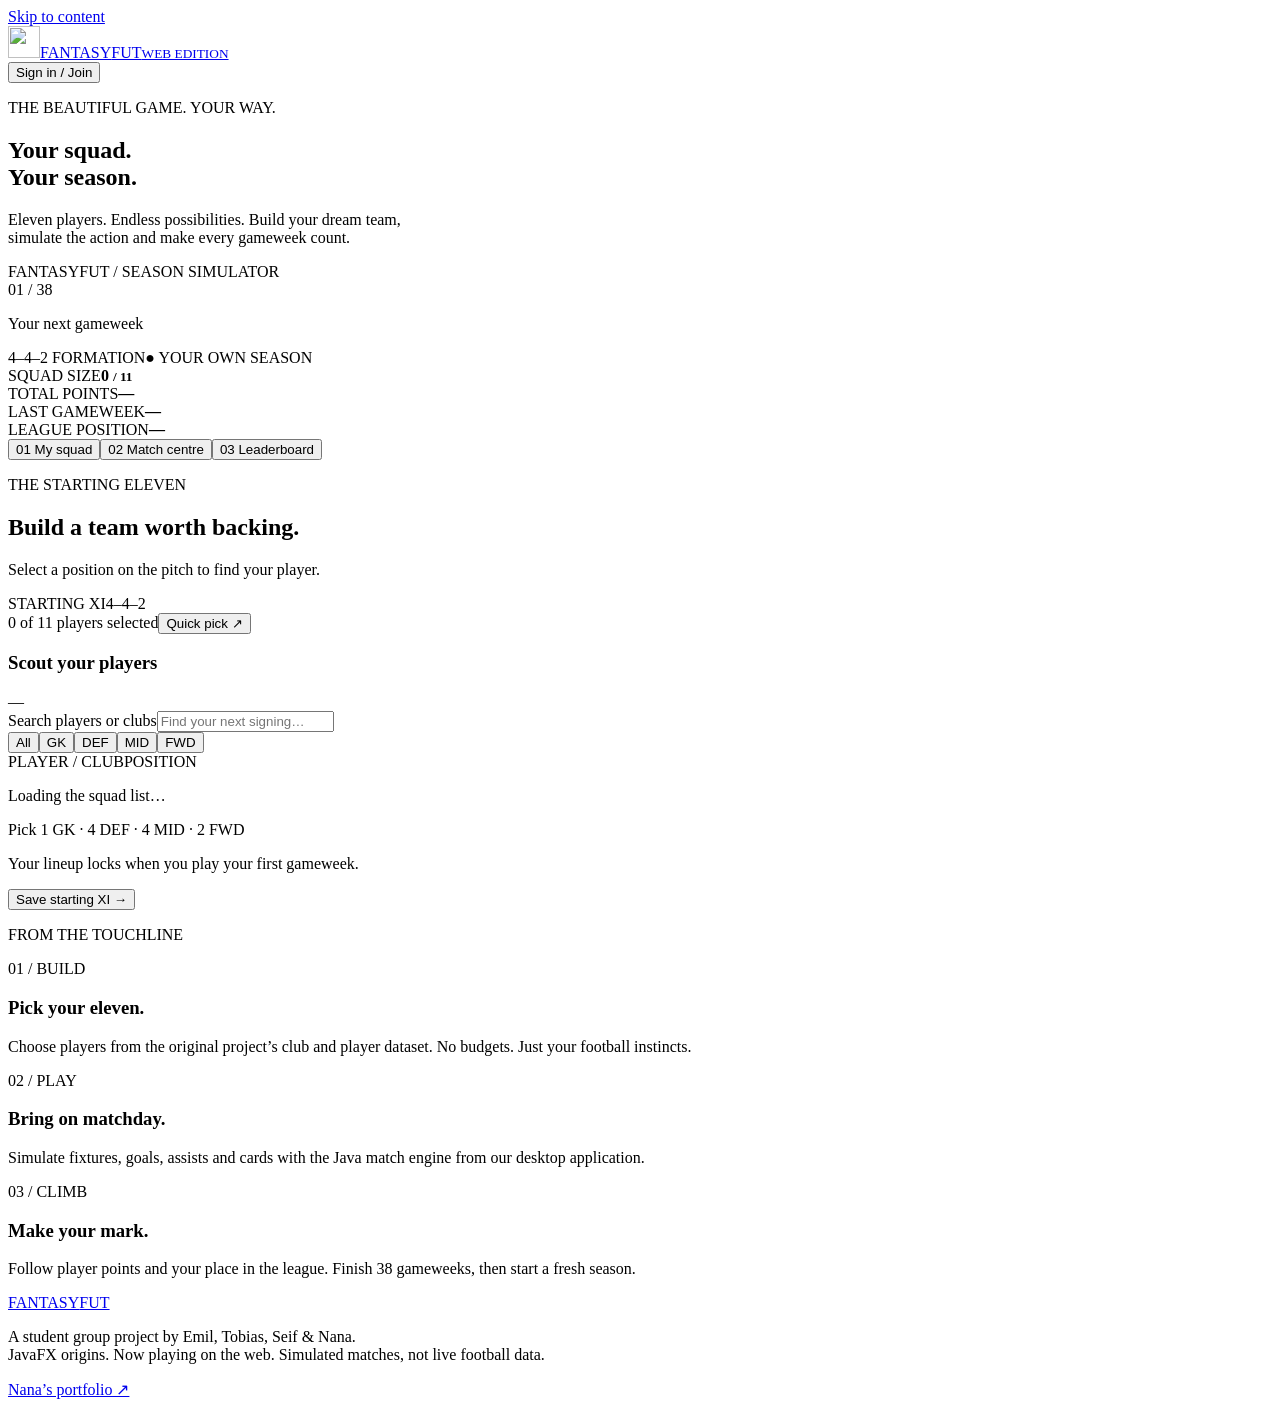
==== web/src/main/resources/public/index.html @ 3f4a16bd "Add FantasyFUT web edition with isolated seasons and Docker deployment" ====
<!doctype html>
<html lang="en">
<head>
  <meta charset="utf-8"><meta name="viewport" content="width=device-width,initial-scale=1">
  <meta name="description" content="Build your FantasyFUT starting eleven, simulate matchweeks and follow your team up the leaderboard. A student group project, now on the web.">
  <title>FantasyFUT — Your squad. Your season.</title>
  <link rel="icon" href="/ball.svg" type="image/svg+xml"><link rel="stylesheet" href="/app.css">
  <script src="/app.js" defer></script>
</head>
<body>
<a class="skip" href="#main">Skip to content</a>
<header class="topbar"><a class="brand" href="/"><img src="/ball.svg" width="32" height="32" alt="">FANTASY<span>FUT</span><small>WEB EDITION</small></a><div class="account"><span id="manager-name" hidden></span><button id="auth-open" class="button small">Sign in / Join</button><button id="logout" class="button small ghost" hidden>Sign out</button></div></header>
<main id="main">
  <section class="intro"><div><p class="eyebrow"><span class="live-dot"></span> THE BEAUTIFUL GAME. YOUR WAY.</p><h1>Your squad.<br><span>Your season.</span></h1><p class="intro-copy">Eleven players. Endless possibilities. Build your dream team,<br class="desktop"> simulate the action and make every gameweek count.</p></div><div class="season-card"><span class="season-label">FANTASYFUT / SEASON SIMULATOR</span><div class="week-big" id="week-label">01 <span>/ 38</span></div><p id="season-caption">Your next gameweek</p><div class="season-bottom"><span>4–4–2 FORMATION</span><span>● YOUR OWN SEASON</span></div></div></section>
  <div id="load-error" class="notice error" hidden>Could not load the game. <button id="retry">Try again</button></div>
  <section class="stats-strip" aria-label="Season overview"><div><span class="stat-label">SQUAD SIZE</span><strong id="squad-stat">0 <small>/ 11</small></strong></div><div><span class="stat-label">TOTAL POINTS</span><strong id="points-stat">—</strong></div><div><span class="stat-label">LAST GAMEWEEK</span><strong id="last-stat">—</strong></div><div><span class="stat-label">LEAGUE POSITION</span><strong id="rank-stat">—</strong></div></section>
  <nav class="tabs" aria-label="Game sections"><button class="tab active" data-view="squad" aria-current="page">01 <span>My squad</span></button><button class="tab" data-view="gameweek">02 <span>Match centre</span></button><button class="tab" data-view="league">03 <span>Leaderboard</span></button></nav>
  <section id="squad-view" class="view"><div class="section-heading"><div><p class="eyebrow dark">THE STARTING ELEVEN</p><h2>Build a team worth backing.</h2></div><p class="subtle" id="squad-hint">Select a position on the pitch to find your player.</p></div>
  <div class="squad-layout"><div class="pitch-card"><div class="pitch-toolbar"><span><span class="tiny-dot"></span> STARTING XI</span><span>4–4–2</span></div><div class="pitch" id="pitch" aria-label="Your starting eleven"><div class="pitch-markings" aria-hidden="true"><div class="centre-circle"></div><div class="halfway"></div><div class="box top"></div><div class="box bottom"></div></div><div id="forwards" class="pitch-row forwards"></div><div id="midfielders" class="pitch-row midfielders"></div><div id="defenders" class="pitch-row defenders"></div><div id="goalkeeper" class="pitch-row goalkeeper"></div></div><div class="pitch-footer"><span id="selection-count">0 of 11 players selected</span><button id="quick-pick" class="text-button">Quick pick ↗</button></div></div>
    <aside class="player-panel"><div class="panel-heading"><h3>Scout your players</h3><span id="player-count" class="badge">—</span></div><label class="search-label" for="search">Search players or clubs</label><input id="search" type="search" placeholder="Find your next signing…" autocomplete="off"><div id="position-filters" class="filters" aria-label="Filter by position"><button data-position="ALL" class="active" aria-pressed="true">All</button><button data-position="GK" aria-pressed="false">GK</button><button data-position="DEF" aria-pressed="false">DEF</button><button data-position="MID" aria-pressed="false">MID</button><button data-position="FWD" aria-pressed="false">FWD</button></div><div class="list-labels"><span>PLAYER / CLUB</span><span>POSITION</span></div><div id="player-list" class="player-list" aria-label="Available players"><p class="empty">Loading the squad list…</p></div><div class="panel-foot">Pick 1 GK · 4 DEF · 4 MID · 2 FWD</div></aside></div>
    <div class="save-bar"><p id="save-hint">Your lineup locks when you play your first gameweek.</p><button id="save-team" class="button">Save starting XI <span>→</span></button></div>
  </section>
  <section id="gameweek-view" class="view" hidden><div class="section-heading"><div><p class="eyebrow dark">LET THE FOOTBALL DO THE TALKING</p><h2>Match centre.</h2></div><button id="simulate" class="button">Simulate gameweek →</button></div><p class="subtle">Each simulation plays a new round for your own season. Your saved eleven earns the points.</p><div id="match-summary" class="notice">Save your starting XI, then play your first gameweek.</div><div class="match-grid" id="fixtures"></div><div class="table-panel"><div class="panel-heading"><h3>Your latest player performances</h3><span id="results-week" class="badge">No gameweeks yet</span></div><div class="table-scroll"><table><thead><tr><th>Player</th><th>MIN</th><th>G</th><th>A</th><th>YC</th><th>RC</th><th>PTS</th></tr></thead><tbody id="performance-body"></tbody></table></div><p id="performance-empty" class="empty">Your matchday story starts with your first simulation.</p></div><div class="scoring-note"><strong>The points system</strong><span>Goal +4</span><span>Assist +2</span><span>90 minutes +2</span><span>1–89 minutes +1</span><span>Yellow −1</span><span>Red −3</span></div><div class="reset-row"><p>Want a fresh start? Reset only your own season; your account and lineup stay.</p><button id="reset-open" class="text-button danger">Reset my season</button></div></section>
  <section id="league-view" class="view" hidden><div class="section-heading"><div><p class="eyebrow dark">THE MANAGERS' TABLE</p><h2>Every point tells a story.</h2></div><span class="badge">TOP 100 MANAGERS</span></div><p class="subtle">Ranked by total points. Everyone plays their own simulations; check gameweeks played when comparing scores. Select a manager to see their squad.</p><div class="table-panel"><div class="table-scroll"><table class="league-table"><thead><tr><th>Rank</th><th>Manager</th><th>Gameweeks played</th><th>Total points</th></tr></thead><tbody id="league-body"></tbody></table></div><p id="league-empty" class="empty" hidden>No managers yet. Join and start the first season.</p></div></section>
  <section class="how-to"><p class="eyebrow dark">FROM THE TOUCHLINE</p><div><article><span>01 / BUILD</span><h3>Pick your eleven.</h3><p>Choose players from the original project’s club and player dataset. No budgets. Just your football instincts.</p></article><article><span>02 / PLAY</span><h3>Bring on matchday.</h3><p>Simulate fixtures, goals, assists and cards with the Java match engine from our desktop application.</p></article><article><span>03 / CLIMB</span><h3>Make your mark.</h3><p>Follow player points and your place in the league. Finish 38 gameweeks, then start a fresh season.</p></article></div></section>
</main><footer><a class="brand" href="/">FANTASY<span>FUT</span></a><p>A student group project by Emil, Tobias, Seif & Nana.<br>JavaFX origins. Now playing on the web. Simulated matches, not live football data.</p><a href="https://nykantwi.github.io/Portfolio/">Nana’s portfolio ↗</a></footer>
<dialog id="auth-dialog"><button class="close-dialog" aria-label="Close dialog">×</button><p class="eyebrow dark">WELCOME TO THE DUGOUT</p><h2 id="auth-title">Your season starts here.</h2><p id="auth-copy">Create your manager account to save a squad and play.</p><form id="auth-form"><label for="username">Manager name</label><input id="username" name="username" autocomplete="username" minlength="3" maxlength="24" pattern="[A-Za-z0-9_]{3,24}" required><label for="password">Password</label><input id="password" name="password" type="password" autocomplete="new-password" minlength="8" required><p class="form-note" id="password-note">At least 8 characters. Use a password unique to this demo.</p><p id="auth-error" class="form-error" role="alert"></p><button class="button" type="submit" id="auth-submit">Create manager account →</button></form><button id="auth-toggle" class="text-button">Already a manager? Sign in</button></dialog>
<dialog id="reset-dialog"><button class="close-dialog" aria-label="Close dialog">×</button><p class="eyebrow dark">A NEW SEASON</p><h2>Back to gameweek one?</h2><p>This clears your match results and points. Your account and starting eleven stay. Other managers are unaffected.</p><form id="reset-form"><label for="reset-confirmation">Type RESET to confirm</label><input id="reset-confirmation" autocomplete="off" required pattern="RESET"><p id="reset-error" class="form-error" role="alert"></p><button class="button" type="submit">Reset my season</button></form></dialog>
<dialog id="manager-dialog"><button class="close-dialog" aria-label="Close dialog">×</button><p class="eyebrow dark">FROM THE LEAGUE</p><h2 id="public-manager">Manager squad</h2><div id="public-team"></div></dialog>
<div id="toast" role="status" aria-live="polite" hidden></div>
</body></html>
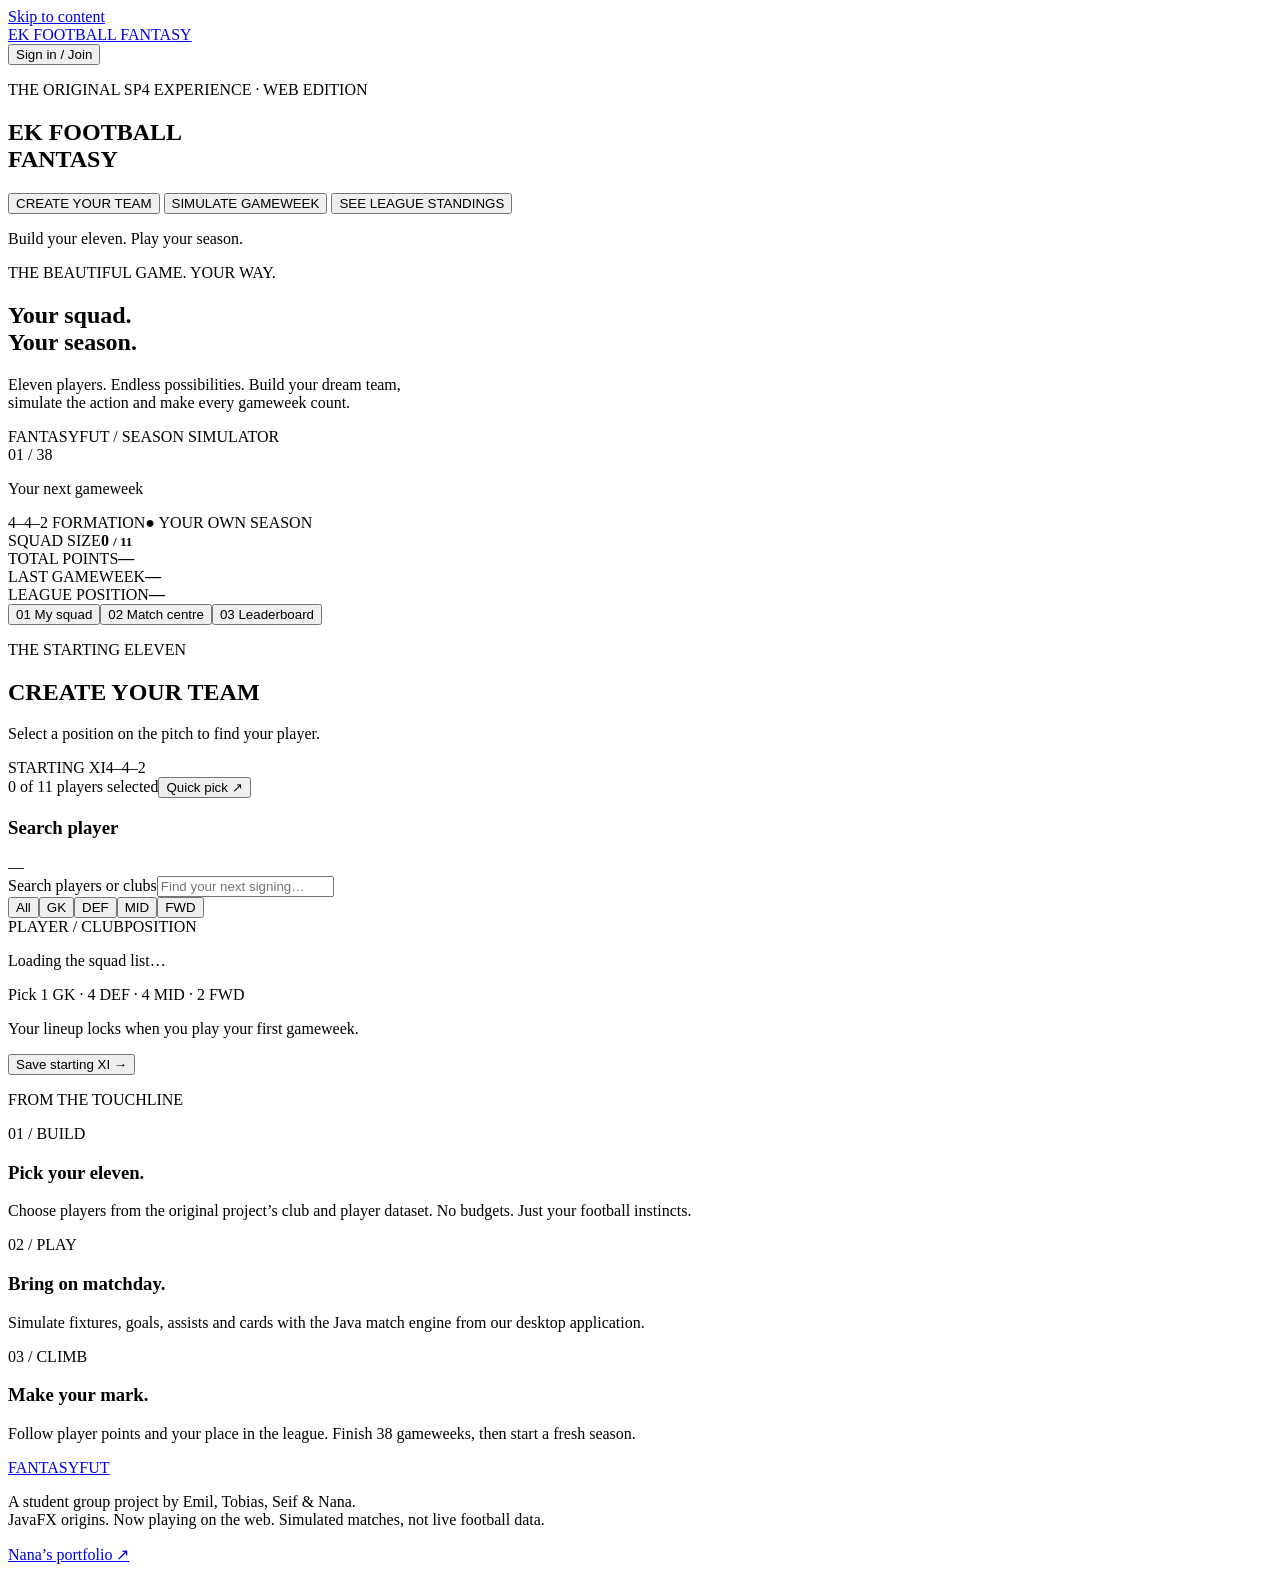
==== commit da3a0e06: "Serve the original FantasyFUT frontend at the root" ====
--- a/web/src/main/resources/public/index.html
+++ b/web/src/main/resources/public/index.html
@@ -3,25 +3,36 @@
 <head>
   <meta charset="utf-8"><meta name="viewport" content="width=device-width,initial-scale=1">
   <meta name="description" content="Build your FantasyFUT starting eleven, simulate matchweeks and follow your team up the leaderboard. A student group project, now on the web.">
-  <title>FantasyFUT — Your squad. Your season.</title>
-  <link rel="icon" href="/ball.svg" type="image/svg+xml"><link rel="stylesheet" href="/app.css">
-  <script src="/app.js" defer></script>
+  <title>EK Football Fantasy</title>
+  <link rel="stylesheet" href="/app.css"><link rel="stylesheet" href="/classic.css">
+  <script src="/app.js" defer></script><script src="/classic.js" defer></script>
 </head>
-<body>
+<body class="classic" data-screen="menu">
 <a class="skip" href="#main">Skip to content</a>
-<header class="topbar"><a class="brand" href="/"><img src="/ball.svg" width="32" height="32" alt="">FANTASY<span>FUT</span><small>WEB EDITION</small></a><div class="account"><span id="manager-name" hidden></span><button id="auth-open" class="button small">Sign in / Join</button><button id="logout" class="button small ghost" hidden>Sign out</button></div></header>
+<header class="topbar"><a class="brand" href="/">EK FOOTBALL FANTASY</a><div class="account"><span id="manager-name" hidden></span><button id="auth-open" class="button small">Sign in / Join</button><button id="logout" class="button small ghost" hidden>Sign out</button></div></header>
 <main id="main">
+<section id="desktop-menu" class="desktop-menu">
+  <p class="edition-label">THE ORIGINAL SP4 EXPERIENCE · WEB EDITION</p>
+  <h1>EK FOOTBALL<br>FANTASY</h1>
+  <div class="menu-actions">
+    <button data-screen-target="squad">CREATE YOUR TEAM</button>
+    <button data-screen-target="gameweek">SIMULATE GAMEWEEK</button>
+    <button data-screen-target="league">SEE LEAGUE STANDINGS</button>
+  </div>
+  <p class="menu-note">Build your eleven. Play your season.</p>
+</section>
+<div class="classic-screen-bar" id="classic-screen-bar" hidden><button id="classic-back" class="button">← BACK</button><span id="classic-screen-name">CREATE YOUR TEAM</span></div>
   <section class="intro"><div><p class="eyebrow"><span class="live-dot"></span> THE BEAUTIFUL GAME. YOUR WAY.</p><h1>Your squad.<br><span>Your season.</span></h1><p class="intro-copy">Eleven players. Endless possibilities. Build your dream team,<br class="desktop"> simulate the action and make every gameweek count.</p></div><div class="season-card"><span class="season-label">FANTASYFUT / SEASON SIMULATOR</span><div class="week-big" id="week-label">01 <span>/ 38</span></div><p id="season-caption">Your next gameweek</p><div class="season-bottom"><span>4–4–2 FORMATION</span><span>● YOUR OWN SEASON</span></div></div></section>
   <div id="load-error" class="notice error" hidden>Could not load the game. <button id="retry">Try again</button></div>
   <section class="stats-strip" aria-label="Season overview"><div><span class="stat-label">SQUAD SIZE</span><strong id="squad-stat">0 <small>/ 11</small></strong></div><div><span class="stat-label">TOTAL POINTS</span><strong id="points-stat">—</strong></div><div><span class="stat-label">LAST GAMEWEEK</span><strong id="last-stat">—</strong></div><div><span class="stat-label">LEAGUE POSITION</span><strong id="rank-stat">—</strong></div></section>
   <nav class="tabs" aria-label="Game sections"><button class="tab active" data-view="squad" aria-current="page">01 <span>My squad</span></button><button class="tab" data-view="gameweek">02 <span>Match centre</span></button><button class="tab" data-view="league">03 <span>Leaderboard</span></button></nav>
-  <section id="squad-view" class="view"><div class="section-heading"><div><p class="eyebrow dark">THE STARTING ELEVEN</p><h2>Build a team worth backing.</h2></div><p class="subtle" id="squad-hint">Select a position on the pitch to find your player.</p></div>
+  <section id="squad-view" class="view"><div class="section-heading"><div><p class="eyebrow dark">THE STARTING ELEVEN</p><h2>CREATE YOUR TEAM</h2></div><p class="subtle" id="squad-hint">Select a position on the pitch to find your player.</p></div>
   <div class="squad-layout"><div class="pitch-card"><div class="pitch-toolbar"><span><span class="tiny-dot"></span> STARTING XI</span><span>4–4–2</span></div><div class="pitch" id="pitch" aria-label="Your starting eleven"><div class="pitch-markings" aria-hidden="true"><div class="centre-circle"></div><div class="halfway"></div><div class="box top"></div><div class="box bottom"></div></div><div id="forwards" class="pitch-row forwards"></div><div id="midfielders" class="pitch-row midfielders"></div><div id="defenders" class="pitch-row defenders"></div><div id="goalkeeper" class="pitch-row goalkeeper"></div></div><div class="pitch-footer"><span id="selection-count">0 of 11 players selected</span><button id="quick-pick" class="text-button">Quick pick ↗</button></div></div>
-    <aside class="player-panel"><div class="panel-heading"><h3>Scout your players</h3><span id="player-count" class="badge">—</span></div><label class="search-label" for="search">Search players or clubs</label><input id="search" type="search" placeholder="Find your next signing…" autocomplete="off"><div id="position-filters" class="filters" aria-label="Filter by position"><button data-position="ALL" class="active" aria-pressed="true">All</button><button data-position="GK" aria-pressed="false">GK</button><button data-position="DEF" aria-pressed="false">DEF</button><button data-position="MID" aria-pressed="false">MID</button><button data-position="FWD" aria-pressed="false">FWD</button></div><div class="list-labels"><span>PLAYER / CLUB</span><span>POSITION</span></div><div id="player-list" class="player-list" aria-label="Available players"><p class="empty">Loading the squad list…</p></div><div class="panel-foot">Pick 1 GK · 4 DEF · 4 MID · 2 FWD</div></aside></div>
+    <aside class="player-panel"><div class="panel-heading"><h3>Search player</h3><span id="player-count" class="badge">—</span></div><label class="search-label" for="search">Search players or clubs</label><input id="search" type="search" placeholder="Find your next signing…" autocomplete="off"><div id="position-filters" class="filters" aria-label="Filter by position"><button data-position="ALL" class="active" aria-pressed="true">All</button><button data-position="GK" aria-pressed="false">GK</button><button data-position="DEF" aria-pressed="false">DEF</button><button data-position="MID" aria-pressed="false">MID</button><button data-position="FWD" aria-pressed="false">FWD</button></div><div class="list-labels"><span>PLAYER / CLUB</span><span>POSITION</span></div><div id="player-list" class="player-list" aria-label="Available players"><p class="empty">Loading the squad list…</p></div><div class="panel-foot">Pick 1 GK · 4 DEF · 4 MID · 2 FWD</div></aside></div>
     <div class="save-bar"><p id="save-hint">Your lineup locks when you play your first gameweek.</p><button id="save-team" class="button">Save starting XI <span>→</span></button></div>
   </section>
-  <section id="gameweek-view" class="view" hidden><div class="section-heading"><div><p class="eyebrow dark">LET THE FOOTBALL DO THE TALKING</p><h2>Match centre.</h2></div><button id="simulate" class="button">Simulate gameweek →</button></div><p class="subtle">Each simulation plays a new round for your own season. Your saved eleven earns the points.</p><div id="match-summary" class="notice">Save your starting XI, then play your first gameweek.</div><div class="match-grid" id="fixtures"></div><div class="table-panel"><div class="panel-heading"><h3>Your latest player performances</h3><span id="results-week" class="badge">No gameweeks yet</span></div><div class="table-scroll"><table><thead><tr><th>Player</th><th>MIN</th><th>G</th><th>A</th><th>YC</th><th>RC</th><th>PTS</th></tr></thead><tbody id="performance-body"></tbody></table></div><p id="performance-empty" class="empty">Your matchday story starts with your first simulation.</p></div><div class="scoring-note"><strong>The points system</strong><span>Goal +4</span><span>Assist +2</span><span>90 minutes +2</span><span>1–89 minutes +1</span><span>Yellow −1</span><span>Red −3</span></div><div class="reset-row"><p>Want a fresh start? Reset only your own season; your account and lineup stay.</p><button id="reset-open" class="text-button danger">Reset my season</button></div></section>
-  <section id="league-view" class="view" hidden><div class="section-heading"><div><p class="eyebrow dark">THE MANAGERS' TABLE</p><h2>Every point tells a story.</h2></div><span class="badge">TOP 100 MANAGERS</span></div><p class="subtle">Ranked by total points. Everyone plays their own simulations; check gameweeks played when comparing scores. Select a manager to see their squad.</p><div class="table-panel"><div class="table-scroll"><table class="league-table"><thead><tr><th>Rank</th><th>Manager</th><th>Gameweeks played</th><th>Total points</th></tr></thead><tbody id="league-body"></tbody></table></div><p id="league-empty" class="empty" hidden>No managers yet. Join and start the first season.</p></div></section>
+  <section id="gameweek-view" class="view" hidden><div class="section-heading"><div><p class="eyebrow dark">LET THE FOOTBALL DO THE TALKING</p><h2>SIMULATE GAMEWEEK</h2></div><button id="simulate" class="button">Simulate gameweek →</button></div><p class="subtle">Each simulation plays a new round for your own season. Your saved eleven earns the points.</p><div id="match-summary" class="notice">Save your starting XI, then play your first gameweek.</div><div class="match-grid" id="fixtures"></div><div class="table-panel"><div class="panel-heading"><h3>Player performances</h3><span id="results-week" class="badge">No gameweeks yet</span></div><div class="table-scroll"><table><thead><tr><th>Player</th><th>MIN</th><th>G</th><th>A</th><th>YC</th><th>RC</th><th>PTS</th></tr></thead><tbody id="performance-body"></tbody></table></div><p id="performance-empty" class="empty">Your matchday story starts with your first simulation.</p></div><div class="scoring-note"><strong>The points system</strong><span>Goal +4</span><span>Assist +2</span><span>90 minutes +2</span><span>1–89 minutes +1</span><span>Yellow −1</span><span>Red −3</span></div><div class="reset-row"><p>Want a fresh start? Reset only your own season; your account and lineup stay.</p><button id="reset-open" class="text-button danger">Reset my season</button></div></section>
+  <section id="league-view" class="view" hidden><div class="section-heading"><div><p class="eyebrow dark">THE MANAGERS' TABLE</p><h2>LEAGUE STANDINGS</h2></div><span class="badge">TOP 100 MANAGERS</span></div><p class="subtle">Ranked by total points. Everyone plays their own simulations; check gameweeks played when comparing scores. Select a manager to see their squad.</p><div class="table-panel"><div class="table-scroll"><table class="league-table"><thead><tr><th>Rank</th><th>Manager</th><th>Gameweeks played</th><th>Total points</th></tr></thead><tbody id="league-body"></tbody></table></div><p id="league-empty" class="empty" hidden>No managers yet. Join and start the first season.</p></div></section>
   <section class="how-to"><p class="eyebrow dark">FROM THE TOUCHLINE</p><div><article><span>01 / BUILD</span><h3>Pick your eleven.</h3><p>Choose players from the original project’s club and player dataset. No budgets. Just your football instincts.</p></article><article><span>02 / PLAY</span><h3>Bring on matchday.</h3><p>Simulate fixtures, goals, assists and cards with the Java match engine from our desktop application.</p></article><article><span>03 / CLIMB</span><h3>Make your mark.</h3><p>Follow player points and your place in the league. Finish 38 gameweeks, then start a fresh season.</p></article></div></section>
 </main><footer><a class="brand" href="/">FANTASY<span>FUT</span></a><p>A student group project by Emil, Tobias, Seif & Nana.<br>JavaFX origins. Now playing on the web. Simulated matches, not live football data.</p><a href="https://nykantwi.github.io/Portfolio/">Nana’s portfolio ↗</a></footer>
 <dialog id="auth-dialog"><button class="close-dialog" aria-label="Close dialog">×</button><p class="eyebrow dark">WELCOME TO THE DUGOUT</p><h2 id="auth-title">Your season starts here.</h2><p id="auth-copy">Create your manager account to save a squad and play.</p><form id="auth-form"><label for="username">Manager name</label><input id="username" name="username" autocomplete="username" minlength="3" maxlength="24" pattern="[A-Za-z0-9_]{3,24}" required><label for="password">Password</label><input id="password" name="password" type="password" autocomplete="new-password" minlength="8" required><p class="form-note" id="password-note">At least 8 characters. Use a password unique to this demo.</p><p id="auth-error" class="form-error" role="alert"></p><button class="button" type="submit" id="auth-submit">Create manager account →</button></form><button id="auth-toggle" class="text-button">Already a manager? Sign in</button></dialog>
